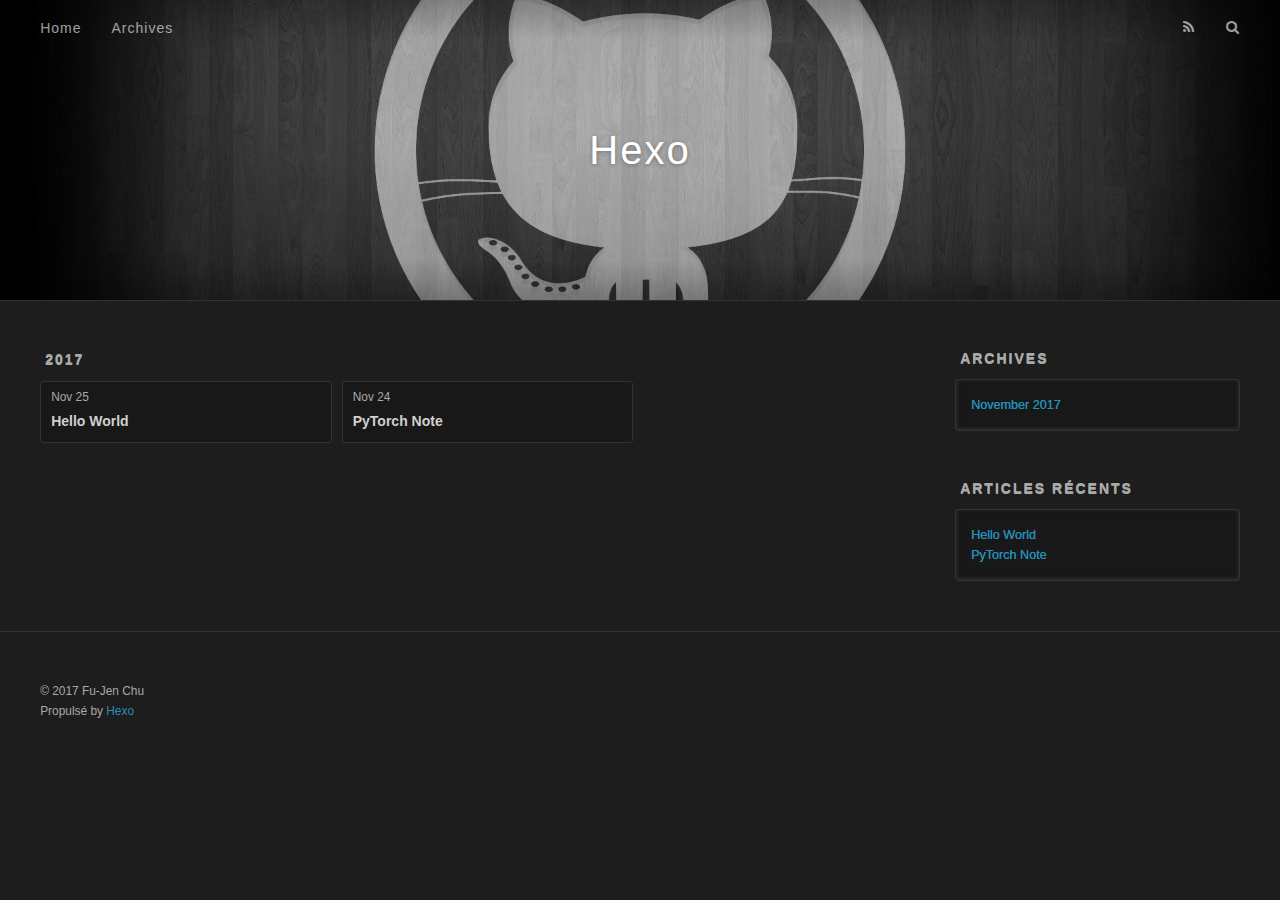
==== archives/index.html @ 31b1821a "Site updated: 2017-11-25 03:58:05" ====
<!DOCTYPE html>
<html>
<head>
  <meta charset="utf-8">
  
  <title>Archives | Hexo</title>
  <meta name="viewport" content="width=device-width, initial-scale=1, maximum-scale=1">
  <meta property="og:type" content="website">
<meta property="og:title" content="Hexo">
<meta property="og:url" content="http://yoursite.com/archives/index.html">
<meta property="og:site_name" content="Hexo">
<meta name="twitter:card" content="summary">
<meta name="twitter:title" content="Hexo">
  
    <link rel="alternate" href="/atom.xml" title="Hexo" type="application/atom+xml">
  
  
    <link rel="icon" href="/favicon.png">
  
  
    <link href="//fonts.googleapis.com/css?family=Source+Code+Pro" rel="stylesheet" type="text/css">
  
  <link rel="stylesheet" href="/css/style.css">
  

</head>

<body>
  <div id="container">
    <div id="wrap">
      <header id="header">
  <div id="banner"></div>
  <div id="header-outer" class="outer">
    <div id="header-title" class="inner">
      <h1 id="logo-wrap">
        <a href="/" id="logo">Hexo</a>
      </h1>
      
    </div>
    <div id="header-inner" class="inner">
      <nav id="main-nav">
        <a id="main-nav-toggle" class="nav-icon"></a>
        
          <a class="main-nav-link" href="/">Home</a>
        
          <a class="main-nav-link" href="/archives">Archives</a>
        
      </nav>
      <nav id="sub-nav">
        
          <a id="nav-rss-link" class="nav-icon" href="/atom.xml" title="Flux RSS"></a>
        
        <a id="nav-search-btn" class="nav-icon" title="Rechercher"></a>
      </nav>
      <div id="search-form-wrap">
        <form action="//google.com/search" method="get" accept-charset="UTF-8" class="search-form"><input type="search" name="q" class="search-form-input" placeholder="Search"><button type="submit" class="search-form-submit">&#xF002;</button><input type="hidden" name="sitesearch" value="http://yoursite.com"></form>
      </div>
    </div>
  </div>
</header>
      <div class="outer">
        <section id="main">
  
  
    
    
      
      
      <section class="archives-wrap">
        <div class="archive-year-wrap">
          <a href="/archives/2017" class="archive-year">2017</a>
        </div>
        <div class="archives">
    
    <article class="archive-article archive-type-post">
  <div class="archive-article-inner">
    <header class="archive-article-header">
      <a href="/2017/11/25/hello-world/" class="archive-article-date">
  <time datetime="2017-11-25T05:07:26.408Z" itemprop="datePublished">Nov 25</time>
</a>
      
  
    <h1 itemprop="name">
      <a class="archive-article-title" href="/2017/11/25/hello-world/">Hello World</a>
    </h1>
  

    </header>
  </div>
</article>
  
    
    
    <article class="archive-article archive-type-post">
  <div class="archive-article-inner">
    <header class="archive-article-header">
      <a href="/2017/11/24/PyTorch-Note/" class="archive-article-date">
  <time datetime="2017-11-25T04:29:00.000Z" itemprop="datePublished">Nov 24</time>
</a>
      
  
    <h1 itemprop="name">
      <a class="archive-article-title" href="/2017/11/24/PyTorch-Note/">PyTorch Note</a>
    </h1>
  

    </header>
  </div>
</article>
  
  
    </div></section>
  

</section>
        
          <aside id="sidebar">
  
    

  
    

  
    
  
    
  <div class="widget-wrap">
    <h3 class="widget-title">Archives</h3>
    <div class="widget">
      <ul class="archive-list"><li class="archive-list-item"><a class="archive-list-link" href="/archives/2017/11/">November 2017</a></li></ul>
    </div>
  </div>


  
    
  <div class="widget-wrap">
    <h3 class="widget-title">Articles récents</h3>
    <div class="widget">
      <ul>
        
          <li>
            <a href="/2017/11/25/hello-world/">Hello World</a>
          </li>
        
          <li>
            <a href="/2017/11/24/PyTorch-Note/">PyTorch Note</a>
          </li>
        
      </ul>
    </div>
  </div>

  
</aside>
        
      </div>
      <footer id="footer">
  
  <div class="outer">
    <div id="footer-info" class="inner">
      &copy; 2017 Fu-Jen Chu<br>
      Propulsé by <a href="http://hexo.io/" target="_blank">Hexo</a>
    </div>
  </div>
</footer>
    </div>
    <nav id="mobile-nav">
  
    <a href="/" class="mobile-nav-link">Home</a>
  
    <a href="/archives" class="mobile-nav-link">Archives</a>
  
</nav>
    

<script src="//ajax.googleapis.com/ajax/libs/jquery/2.0.3/jquery.min.js"></script>


  <link rel="stylesheet" href="/fancybox/jquery.fancybox.css">
  <script src="/fancybox/jquery.fancybox.pack.js"></script>


<script src="/js/script.js"></script>

  </div>
</body>
</html>
---- css/style.css ----
body {
  width: 100%;
}
body:before,
body:after {
  content: "";
  display: table;
}
body:after {
  clear: both;
}
html,
body,
div,
span,
applet,
object,
iframe,
h1,
h2,
h3,
h4,
h5,
h6,
p,
blockquote,
pre,
a,
abbr,
acronym,
address,
big,
cite,
code,
del,
dfn,
em,
img,
ins,
kbd,
q,
s,
samp,
small,
strike,
strong,
sub,
sup,
tt,
var,
dl,
dt,
dd,
ol,
ul,
li,
fieldset,
form,
label,
legend,
table,
caption,
tbody,
tfoot,
thead,
tr,
th,
td {
  margin: 0;
  padding: 0;
  border: 0;
  outline: 0;
  font-weight: inherit;
  font-style: inherit;
  font-family: inherit;
  font-size: 100%;
  vertical-align: baseline;
}
body {
  line-height: 1;
  color: #000;
  background: #fff;
}
ol,
ul {
  list-style: none;
}
table {
  border-collapse: separate;
  border-spacing: 0;
  vertical-align: middle;
}
caption,
th,
td {
  text-align: left;
  font-weight: normal;
  vertical-align: middle;
}
a img {
  border: none;
}
input,
button {
  margin: 0;
  padding: 0;
}
input::-moz-focus-inner,
button::-moz-focus-inner {
  border: 0;
  padding: 0;
}
@font-face {
  font-family: FontAwesome;
  font-style: normal;
  font-weight: normal;
  src: url("fonts/fontawesome-webfont.eot?v=#4.0.3");
  src: url("fonts/fontawesome-webfont.eot?#iefix&v=#4.0.3") format("embedded-opentype"), url("fonts/fontawesome-webfont.woff?v=#4.0.3") format("woff"), url("fonts/fontawesome-webfont.ttf?v=#4.0.3") format("truetype"), url("fonts/fontawesome-webfont.svg#fontawesomeregular?v=#4.0.3") format("svg");
}
html,
body,
#container {
  height: 100%;
}
body {
  background: #1d1d1d;
  font: 14px "Helvetica Neue", Helvetica, Arial, sans-serif;
  -webkit-text-size-adjust: 100%;
}
.outer {
  max-width: 1220px;
  margin: 0 auto;
  padding: 0 20px;
}
.outer:before,
.outer:after {
  content: "";
  display: table;
}
.outer:after {
  clear: both;
}
.inner {
  display: inline;
  float: left;
  width: 98.33333333333333%;
  margin: 0 0.833333333333333%;
}
.left,
.alignleft {
  float: left;
}
.right,
.alignright {
  float: right;
}
.clear {
  clear: both;
}
#container {
  position: relative;
}
.mobile-nav-on {
  overflow: hidden;
}
#wrap {
  height: 100%;
  width: 100%;
  position: absolute;
  top: 0;
  left: 0;
  -webkit-transition: 0.2s ease-out;
  -moz-transition: 0.2s ease-out;
  -ms-transition: 0.2s ease-out;
  transition: 0.2s ease-out;
  z-index: 1;
  background: #1d1d1d;
}
.mobile-nav-on #wrap {
  left: 280px;
}
@media screen and (min-width: 768px) {
  #main {
    display: inline;
    float: left;
    width: 73.33333333333333%;
    margin: 0 0.833333333333333%;
  }
}
.article-date,
.article-category-link,
.archive-year,
.widget-title {
  text-decoration: none;
  text-transform: uppercase;
  letter-spacing: 2px;
  color: #a9a9a9;
  margin-bottom: 1em;
  margin-left: 5px;
  line-height: 1em;
  text-shadow: 0 1px #a9a9a9;
  font-weight: bold;
}
.article-inner,
.archive-article-inner {
  background: #181818;
  -webkit-box-shadow: 1px 2px 3pxv #f00;
  box-shadow: 1px 2px 3pxv #f00;
  border: 1px solid #333;
  border-radius: 3px;
}
.article-entry h1,
.widget h1 {
  font-size: 2em;
}
.article-entry h2,
.widget h2 {
  font-size: 1.5em;
}
.article-entry h3,
.widget h3 {
  font-size: 1.3em;
}
.article-entry h4,
.widget h4 {
  font-size: 1.2em;
}
.article-entry h5,
.widget h5 {
  font-size: 1em;
}
.article-entry h6,
.widget h6 {
  font-size: 1em;
  color: #a9a9a9;
}
.article-entry hr,
.widget hr {
  border: 1px dashed #333;
}
.article-entry strong,
.widget strong {
  font-weight: bold;
}
.article-entry em,
.widget em,
.article-entry cite,
.widget cite {
  font-style: italic;
}
.article-entry sup,
.widget sup,
.article-entry sub,
.widget sub {
  font-size: 0.75em;
  line-height: 0;
  position: relative;
  vertical-align: baseline;
}
.article-entry sup,
.widget sup {
  top: -0.5em;
}
.article-entry sub,
.widget sub {
  bottom: -0.2em;
}
.article-entry small,
.widget small {
  font-size: 0.85em;
}
.article-entry acronym,
.widget acronym,
.article-entry abbr,
.widget abbr {
  border-bottom: 1px dotted;
}
.article-entry ul,
.widget ul,
.article-entry ol,
.widget ol,
.article-entry dl,
.widget dl {
  margin: 0 20px;
  line-height: 1.6em;
}
.article-entry ul ul,
.widget ul ul,
.article-entry ol ul,
.widget ol ul,
.article-entry ul ol,
.widget ul ol,
.article-entry ol ol,
.widget ol ol {
  margin-top: 0;
  margin-bottom: 0;
}
.article-entry ul,
.widget ul {
  list-style: disc;
}
.article-entry ol,
.widget ol {
  list-style: decimal;
}
.article-entry dt,
.widget dt {
  font-weight: bold;
}
#header {
  height: 300px;
  position: relative;
  border-bottom: 1px solid #333;
}
#header:before,
#header:after {
  content: "";
  position: absolute;
  left: 0;
  right: 0;
  height: 40px;
}
#header:before {
  top: 0;
  background: -webkit-linear-gradient(rgba(0,0,0,0.2), transparent);
  background: -moz-linear-gradient(rgba(0,0,0,0.2), transparent);
  background: -ms-linear-gradient(rgba(0,0,0,0.2), transparent);
  background: linear-gradient(rgba(0,0,0,0.2), transparent);
}
#header:after {
  bottom: 0;
  background: -webkit-linear-gradient(transparent, rgba(0,0,0,0.2));
  background: -moz-linear-gradient(transparent, rgba(0,0,0,0.2));
  background: -ms-linear-gradient(transparent, rgba(0,0,0,0.2));
  background: linear-gradient(transparent, rgba(0,0,0,0.2));
}
#header-outer {
  height: 100%;
  position: relative;
}
#header-inner {
  position: relative;
  overflow: hidden;
}
#banner {
  position: absolute;
  top: 0;
  left: 0;
  width: 100%;
  height: 100%;
  background: url("images/octocat_darkwood.jpg") center #000;
  -webkit-background-size: cover;
  -moz-background-size: cover;
  background-size: cover;
  z-index: -1;
}
#header-title {
  text-align: center;
  height: 40px;
  position: absolute;
  top: 50%;
  left: 0;
  margin-top: -20px;
}
#logo,
#subtitle {
  text-decoration: none;
  color: #fff;
  font-weight: 300;
  text-shadow: 0 1px 4px rgba(0,0,0,0.3);
}
#logo {
  font-size: 40px;
  line-height: 40px;
  letter-spacing: 2px;
}
#subtitle {
  font-size: 16px;
  line-height: 16px;
  letter-spacing: 1px;
}
#subtitle-wrap {
  margin-top: 16px;
}
#main-nav {
  float: left;
  margin-left: -15px;
}
.nav-icon,
.main-nav-link {
  float: left;
  color: #fff;
  opacity: 0.6;
  text-decoration: none;
  text-shadow: 0 1px rgba(0,0,0,0.2);
  -webkit-transition: opacity 0.2s;
  -moz-transition: opacity 0.2s;
  -ms-transition: opacity 0.2s;
  transition: opacity 0.2s;
  display: block;
  padding: 20px 15px;
}
.nav-icon:hover,
.main-nav-link:hover {
  opacity: 1;
}
.nav-icon {
  font-family: FontAwesome;
  text-align: center;
  font-size: 14px;
  width: 14px;
  height: 14px;
  padding: 20px 15px;
  position: relative;
  cursor: pointer;
}
.main-nav-link {
  font-weight: 300;
  letter-spacing: 1px;
}
@media screen and (max-width: 479px) {
  .main-nav-link {
    display: none;
  }
}
#main-nav-toggle {
  display: none;
}
#main-nav-toggle:before {
  content: "\f0c9";
}
@media screen and (max-width: 479px) {
  #main-nav-toggle {
    display: block;
  }
}
#sub-nav {
  float: right;
  margin-right: -15px;
}
#nav-rss-link:before {
  content: "\f09e";
}
#nav-search-btn:before {
  content: "\f002";
}
#search-form-wrap {
  position: absolute;
  top: 15px;
  width: 150px;
  height: 30px;
  right: -150px;
  opacity: 0;
  -webkit-transition: 0.2s ease-out;
  -moz-transition: 0.2s ease-out;
  -ms-transition: 0.2s ease-out;
  transition: 0.2s ease-out;
}
#search-form-wrap.on {
  opacity: 1;
  right: 0;
}
@media screen and (max-width: 479px) {
  #search-form-wrap {
    width: 100%;
    right: -100%;
  }
}
.search-form {
  position: absolute;
  top: 0;
  left: 0;
  right: 0;
  background: #fff;
  padding: 5px 15px;
  border-radius: 15px;
  -webkit-box-shadow: 0 0 10px rgba(0,0,0,0.3);
  box-shadow: 0 0 10px rgba(0,0,0,0.3);
}
.search-form-input {
  border: none;
  background: none;
  color: #d0d0d0;
  width: 100%;
  font: 13px "Helvetica Neue", Helvetica, Arial, sans-serif;
  outline: none;
}
.search-form-input::-webkit-search-results-decoration,
.search-form-input::-webkit-search-cancel-button {
  -webkit-appearance: none;
}
.search-form-submit {
  position: absolute;
  top: 50%;
  right: 10px;
  margin-top: -7px;
  font: 13px FontAwesome;
  border: none;
  background: none;
  color: #bbb;
  cursor: pointer;
}
.search-form-submit:hover,
.search-form-submit:focus {
  color: #777;
}
.article {
  margin: 50px 0;
}
.article-inner {
  overflow: hidden;
}
.article-meta:before,
.article-meta:after {
  content: "";
  display: table;
}
.article-meta:after {
  clear: both;
}
.article-date {
  float: left;
}
.article-category {
  float: left;
  line-height: 1em;
  color: #ccc;
  text-shadow: 0 1px #fff;
  margin-left: 8px;
}
.article-category:before {
  content: "\2022";
}
.article-category-link {
  margin: 0 12px 1em;
}
.article-header {
  padding: 20px 20px 0;
}
.article-title {
  text-decoration: none;
  font-size: 2em;
  font-weight: bold;
  color: #d0d0d0;
  line-height: 1.1em;
  -webkit-transition: color 0.2s;
  -moz-transition: color 0.2s;
  -ms-transition: color 0.2s;
  transition: color 0.2s;
}
a.article-title:hover {
  color: #258fb8;
}
.article-entry {
  color: #d0d0d0;
  padding: 0 20px;
}
.article-entry:before,
.article-entry:after {
  content: "";
  display: table;
}
.article-entry:after {
  clear: both;
}
.article-entry p,
.article-entry table {
  line-height: 1.6em;
  margin: 1.6em 0;
}
.article-entry h1,
.article-entry h2,
.article-entry h3,
.article-entry h4,
.article-entry h5,
.article-entry h6 {
  font-weight: bold;
}
.article-entry h1,
.article-entry h2,
.article-entry h3,
.article-entry h4,
.article-entry h5,
.article-entry h6 {
  line-height: 1.1em;
  margin: 1.1em 0;
}
.article-entry a {
  color: #258fb8;
  text-decoration: none;
}
.article-entry a:hover {
  text-decoration: underline;
}
.article-entry ul,
.article-entry ol,
.article-entry dl {
  margin-top: 1.6em;
  margin-bottom: 1.6em;
}
.article-entry img,
.article-entry video {
  max-width: 100%;
  height: auto;
  display: block;
  margin: auto;
}
.article-entry iframe {
  border: none;
}
.article-entry table {
  width: 100%;
  border-collapse: collapse;
  border-spacing: 0;
}
.article-entry th {
  font-weight: bold;
  border-bottom: 3px solid #333;
  padding-bottom: 0.5em;
}
.article-entry td {
  border-bottom: 1px solid #333;
  padding: 10px 0;
}
.article-entry blockquote {
  font-family: Georgia, "Times New Roman", serif;
  font-size: 1.4em;
  margin: 1.6em 20px;
  text-align: center;
}
.article-entry blockquote footer {
  font-size: 14px;
  margin: 1.6em 0;
  font-family: "Helvetica Neue", Helvetica, Arial, sans-serif;
}
.article-entry blockquote footer cite:before {
  content: "—";
  padding: 0 0.5em;
}
.article-entry .pullquote {
  text-align: left;
  width: 45%;
  margin: 0;
}
.article-entry .pullquote.left {
  margin-left: 0.5em;
  margin-right: 1em;
}
.article-entry .pullquote.right {
  margin-right: 0.5em;
  margin-left: 1em;
}
.article-entry .caption {
  color: #a9a9a9;
  display: block;
  font-size: 0.9em;
  margin-top: 0.5em;
  position: relative;
  text-align: center;
}
.article-entry .video-container {
  position: relative;
  padding-top: 56.25%;
  height: 0;
  overflow: hidden;
}
.article-entry .video-container iframe,
.article-entry .video-container object,
.article-entry .video-container embed {
  position: absolute;
  top: 0;
  left: 0;
  width: 100%;
  height: 100%;
  margin-top: 0;
}
.article-more-link a {
  display: inline-block;
  line-height: 1em;
  padding: 6px 15px;
  border-radius: 15px;
  background: #333;
  color: #a9a9a9;
  text-shadow: 0 0px #fff;
  text-decoration: none;
}
.article-more-link a:hover {
  background: #258fb8;
  color: #fff;
  text-decoration: none;
  text-shadow: 0 1px #1e7293;
}
.article-footer {
  font-size: 0.85em;
  line-height: 1.6em;
  border-top: 1px solid #333;
  padding-top: 1.6em;
  margin: 0 20px 20px;
}
.article-footer:before,
.article-footer:after {
  content: "";
  display: table;
}
.article-footer:after {
  clear: both;
}
.article-footer a {
  color: #a9a9a9;
  text-decoration: none;
}
.article-footer a:hover {
  color: #d0d0d0;
}
.article-tag-list-item {
  float: left;
  margin-right: 10px;
}
.article-tag-list-link:before {
  content: "#";
}
.article-comment-link {
  float: right;
}
.article-comment-link:before {
  content: "\f075";
  font-family: FontAwesome;
  padding-right: 8px;
}
.article-share-link {
  cursor: pointer;
  float: right;
  margin-left: 20px;
}
.article-share-link:before {
  content: "\f064";
  font-family: FontAwesome;
  padding-right: 6px;
}
#article-nav {
  position: relative;
}
#article-nav:before,
#article-nav:after {
  content: "";
  display: table;
}
#article-nav:after {
  clear: both;
}
@media screen and (min-width: 768px) {
  #article-nav {
    margin: 50px 0;
  }
  #article-nav:before {
    width: 8px;
    height: 8px;
    position: absolute;
    top: 50%;
    left: 50%;
    margin-top: -4px;
    margin-left: -4px;
    content: "";
    border-radius: 50%;
    background: #a9a9a9;
    -webkit-box-shadow: 0 0px 0px #fff;
    box-shadow: 0 0px 0px #fff;
  }
}
.article-nav-link-wrap {
  text-decoration: none;
  text-shadow: 0 0px #fff;
  color: #a9a9a9;
  -webkit-box-sizing: border-box;
  -moz-box-sizing: border-box;
  box-sizing: border-box;
  margin-top: 50px;
  text-align: center;
  display: block;
}
.article-nav-link-wrap:hover {
  color: #d0d0d0;
}
@media screen and (min-width: 768px) {
  .article-nav-link-wrap {
    width: 50%;
    margin-top: 0;
  }
}
@media screen and (min-width: 768px) {
  #article-nav-newer {
    float: left;
    text-align: right;
    padding-right: 20px;
  }
}
@media screen and (min-width: 768px) {
  #article-nav-older {
    float: right;
    text-align: left;
    padding-left: 20px;
  }
}
.article-nav-caption {
  text-transform: uppercase;
  letter-spacing: 2px;
  color: #a9a9a9;
  line-height: 1em;
  font-weight: bold;
}
#article-nav-newer .article-nav-caption {
  margin-right: -2px;
}
.article-nav-title {
  font-size: 0.85em;
  line-height: 1.6em;
  margin-top: 0.5em;
}
.article-share-box {
  position: absolute;
  display: none;
  background: #fff;
  -webkit-box-shadow: 1px 2px 10px rgba(0,0,0,0.2);
  box-shadow: 1px 2px 10px rgba(0,0,0,0.2);
  border-radius: 3px;
  margin-left: -145px;
  overflow: hidden;
  z-index: 1;
}
.article-share-box.on {
  display: block;
}
.article-share-input {
  width: 100%;
  background: none;
  -webkit-box-sizing: border-box;
  -moz-box-sizing: border-box;
  box-sizing: border-box;
  font: 14px "Helvetica Neue", Helvetica, Arial, sans-serif;
  padding: 0 15px;
  color: #d0d0d0;
  outline: none;
  border: 1px solid #333;
  border-radius: 3px 3px 0 0;
  height: 36px;
  line-height: 36px;
}
.article-share-links {
  background: #1d1d1d;
}
.article-share-links:before,
.article-share-links:after {
  content: "";
  display: table;
}
.article-share-links:after {
  clear: both;
}
.article-share-twitter,
.article-share-facebook,
.article-share-pinterest,
.article-share-google {
  width: 50px;
  height: 36px;
  display: block;
  float: left;
  position: relative;
  color: #999;
  text-shadow: 0 1px #fff;
}
.article-share-twitter:before,
.article-share-facebook:before,
.article-share-pinterest:before,
.article-share-google:before {
  font-size: 20px;
  font-family: FontAwesome;
  width: 20px;
  height: 20px;
  position: absolute;
  top: 50%;
  left: 50%;
  margin-top: -10px;
  margin-left: -10px;
  text-align: center;
}
.article-share-twitter:hover,
.article-share-facebook:hover,
.article-share-pinterest:hover,
.article-share-google:hover {
  color: #fff;
}
.article-share-twitter:before {
  content: "\f099";
}
.article-share-twitter:hover {
  background: #00aced;
  text-shadow: 0 1px #008abe;
}
.article-share-facebook:before {
  content: "\f09a";
}
.article-share-facebook:hover {
  background: #3b5998;
  text-shadow: 0 1px #2f477a;
}
.article-share-pinterest:before {
  content: "\f0d2";
}
.article-share-pinterest:hover {
  background: #cb2027;
  text-shadow: 0 1px #a21a1f;
}
.article-share-google:before {
  content: "\f0d5";
}
.article-share-google:hover {
  background: #dd4b39;
  text-shadow: 0 1px #be3221;
}
.article-gallery {
  background: #000;
  position: relative;
}
.article-gallery-photos {
  position: relative;
  overflow: hidden;
}
.article-gallery-img {
  display: none;
  max-width: 100%;
}
.article-gallery-img:first-child {
  display: block;
}
.article-gallery-img.loaded {
  position: absolute;
  display: block;
}
.article-gallery-img img {
  display: block;
  max-width: 100%;
  margin: 0 auto;
}
#comments {
  background: #fff;
  -webkit-box-shadow: 1px 2px 3px #ddd;
  box-shadow: 1px 2px 3px #ddd;
  padding: 20px;
  border: 1px solid #333;
  border-radius: 3px;
  margin: 50px 0;
}
#comments a {
  color: #258fb8;
}
.archives-wrap {
  margin: 50px 0;
}
.archives:before,
.archives:after {
  content: "";
  display: table;
}
.archives:after {
  clear: both;
}
.archive-year-wrap {
  margin-bottom: 1em;
}
.archives {
  -webkit-column-gap: 10px;
  -moz-column-gap: 10px;
  column-gap: 10px;
}
@media screen and (min-width: 480px) and (max-width: 767px) {
  .archives {
    -webkit-column-count: 2;
    -moz-column-count: 2;
    column-count: 2;
  }
}
@media screen and (min-width: 768px) {
  .archives {
    -webkit-column-count: 3;
    -moz-column-count: 3;
    column-count: 3;
  }
}
.archive-article {
  -webkit-column-break-inside: avoid;
  page-break-inside: avoid;
  overflow: hidden;
  break-inside: avoid-column;
}
.archive-article-inner {
  padding: 10px;
  margin-bottom: 15px;
}
.archive-article-title {
  text-decoration: none;
  font-weight: bold;
  color: #d0d0d0;
  -webkit-transition: color 0.2s;
  -moz-transition: color 0.2s;
  -ms-transition: color 0.2s;
  transition: color 0.2s;
  line-height: 1.6em;
}
.archive-article-title:hover {
  color: #258fb8;
}
.archive-article-footer {
  margin-top: 1em;
}
.archive-article-date {
  color: #a9a9a9;
  text-decoration: none;
  font-size: 0.85em;
  line-height: 1em;
  margin-bottom: 0.5em;
  display: block;
}
#page-nav {
  margin: 50px auto;
  background: #fff;
  -webkit-box-shadow: 1px 2px 3px #ddd;
  box-shadow: 1px 2px 3px #ddd;
  border: 1px solid #333;
  border-radius: 3px;
  text-align: center;
  color: #a9a9a9;
  overflow: hidden;
}
#page-nav:before,
#page-nav:after {
  content: "";
  display: table;
}
#page-nav:after {
  clear: both;
}
#page-nav a,
#page-nav span {
  padding: 10px 20px;
  line-height: 1;
  height: 2ex;
}
#page-nav a {
  color: #a9a9a9;
  text-decoration: none;
}
#page-nav a:hover {
  background: #a9a9a9;
  color: #fff;
}
#page-nav .prev {
  float: left;
}
#page-nav .next {
  float: right;
}
#page-nav .page-number {
  display: inline-block;
}
@media screen and (max-width: 479px) {
  #page-nav .page-number {
    display: none;
  }
}
#page-nav .current {
  color: #d0d0d0;
  font-weight: bold;
}
#page-nav .space {
  color: #333;
}
#footer {
  background: #1d1d1d;
  padding: 50px 0;
  border-top: 1px solid #333;
  color: #a9a9a9;
}
#footer a {
  color: #258fb8;
  text-decoration: none;
}
#footer a:hover {
  text-decoration: underline;
}
#footer-info {
  line-height: 1.6em;
  font-size: 0.85em;
}
.article-entry pre,
.article-entry .highlight {
  background: #141414;
  margin: 0;
  padding: 15px 20px;
  border-style: solid;
  border-color: #333;
  border-width: 1px 1px;
  overflow: auto;
  color: #ccc;
  line-height: 22.400000000000002px;
}
.article-entry .highlight .gutter pre,
.article-entry .gist .gist-file .gist-data .line-numbers {
  color: #666;
  font-size: 0.85em;
}
.article-entry pre,
.article-entry code {
  font-family: "Source Code Pro", Consolas, Monaco, Menlo, Consolas, monospace;
}
.article-entry code {
  background: #141414;
  text-shadow: 0 0px #fff;
  padding: 0 0em;
  border: 1px solid #5b5b5b;
  border-radius: 3px;
  font-family: "Helvetica Neue", Helvetica, Arial, sans-serif;
}
.article-entry pre code {
  background: none;
  text-shadow: none;
  padding: 0;
}
.article-entry .highlight pre {
  border: none;
  margin: 0;
  padding: 0;
}
.article-entry .highlight table {
  margin: 0;
  width: auto;
}
.article-entry .highlight td {
  border: none;
  padding: 0;
}
.article-entry .highlight figcaption {
  font-size: 0.85em;
  color: #808080;
  line-height: 1em;
  margin-bottom: 1em;
}
.article-entry .highlight figcaption:before,
.article-entry .highlight figcaption:after {
  content: "";
  display: table;
}
.article-entry .highlight figcaption:after {
  clear: both;
}
.article-entry .highlight figcaption a {
  float: right;
}
.article-entry .highlight .gutter pre {
  text-align: right;
  padding-right: 20px;
}
.article-entry .highlight .line {
  height: 22.400000000000002px;
}
.article-entry .highlight .line.marked {
  background: #515151;
}
.article-entry .gist {
  margin: 0 -20px;
  border-style: solid;
  border-color: #333;
  border-width: 1px 0;
  background: #141414;
  padding: 15px 20px 15px 0;
}
.article-entry .gist .gist-file {
  border: none;
  font-family: "Source Code Pro", Consolas, Monaco, Menlo, Consolas, monospace;
  margin: 0;
}
.article-entry .gist .gist-file .gist-data {
  background: none;
  border: none;
}
.article-entry .gist .gist-file .gist-data .line-numbers {
  background: none;
  border: none;
  padding: 0 20px 0 0;
}
.article-entry .gist .gist-file .gist-data .line-data {
  padding: 0 !important;
}
.article-entry .gist .gist-file .highlight {
  margin: 0;
  padding: 0;
  border: none;
}
.article-entry .gist .gist-file .gist-meta {
  background: #141414;
  color: #808080;
  font: 0.85em "Helvetica Neue", Helvetica, Arial, sans-serif;
  text-shadow: 0 0;
  padding: 0;
  margin-top: 1em;
  margin-left: 20px;
}
.article-entry .gist .gist-file .gist-meta a {
  color: #258fb8;
  font-weight: normal;
}
.article-entry .gist .gist-file .gist-meta a:hover {
  text-decoration: underline;
}
pre .comment,
pre .title {
  color: #808080;
}
pre .variable,
pre .attribute,
pre .tag,
pre .regexp,
pre .ruby .constant,
pre .xml .tag .title,
pre .xml .pi,
pre .xml .doctype,
pre .html .doctype,
pre .css .id,
pre .css .class,
pre .css .pseudo {
  color: #f2777a;
}
pre .number,
pre .preprocessor,
pre .built_in,
pre .literal,
pre .params,
pre .constant {
  color: #f99157;
}
pre .class,
pre .ruby .class .title,
pre .css .rules .attribute {
  color: #bdbc93;
}
pre .string,
pre .value,
pre .inheritance,
pre .header,
pre .ruby .symbol,
pre .xml .cdata {
  color: #bdbc93;
}
pre .css .hexcolor {
  color: #6cc;
}
pre .function,
pre .python .decorator,
pre .python .title,
pre .ruby .function .title,
pre .ruby .title .keyword,
pre .perl .sub,
pre .javascript .title,
pre .coffeescript .title {
  color: #69c;
}
pre .keyword,
pre .javascript .function {
  color: #a8874e;
}
@media screen and (max-width: 479px) {
  #mobile-nav {
    position: absolute;
    top: 0;
    left: 0;
    width: 280px;
    height: 100%;
    background: #7fff00;
    border-right: 1px solid #fff;
  }
}
@media screen and (max-width: 479px) {
  .mobile-nav-link {
    display: block;
    color: #a9a9a9;
    text-decoration: none;
    padding: 15px 20px;
    font-weight: bold;
  }
  .mobile-nav-link:hover {
    color: #fff;
  }
}
@media screen and (min-width: 768px) {
  #sidebar {
    display: inline;
    float: left;
    width: 23.333333333333332%;
    margin: 0 0.833333333333333%;
  }
}
.widget-wrap {
  margin: 50px 0;
}
.widget {
  color: #777;
  text-shadow: 0 0;
  background: #181818;
  -webkit-box-shadow: 0 -1px 4px #333 inset;
  box-shadow: 0 -1px 4px #333 inset;
  border: 1px solid #333;
  padding: 15px;
  border-radius: 3px;
}
.widget a {
  color: #258fb8;
  text-decoration: none;
}
.widget a:hover {
  text-decoration: underline;
}
.widget ul ul,
.widget ol ul,
.widget dl ul,
.widget ul ol,
.widget ol ol,
.widget dl ol,
.widget ul dl,
.widget ol dl,
.widget dl dl {
  margin-left: 15px;
  list-style: disc;
}
.widget {
  line-height: 1.6em;
  word-wrap: break-word;
  font-size: 0.9em;
}
.widget ul,
.widget ol {
  list-style: none;
  margin: 0;
}
.widget ul ul,
.widget ol ul,
.widget ul ol,
.widget ol ol {
  margin: 0 20px;
}
.widget ul ul,
.widget ol ul {
  list-style: disc;
}
.widget ul ol,
.widget ol ol {
  list-style: decimal;
}
.category-list-count,
.tag-list-count,
.archive-list-count {
  padding-left: 5px;
  color: #a9a9a9;
  font-size: 0.85em;
}
.category-list-count:before,
.tag-list-count:before,
.archive-list-count:before {
  content: "(";
}
.category-list-count:after,
.tag-list-count:after,
.archive-list-count:after {
  content: ")";
}
.tagcloud a {
  margin-right: 5px;
  display: inline-block;
}
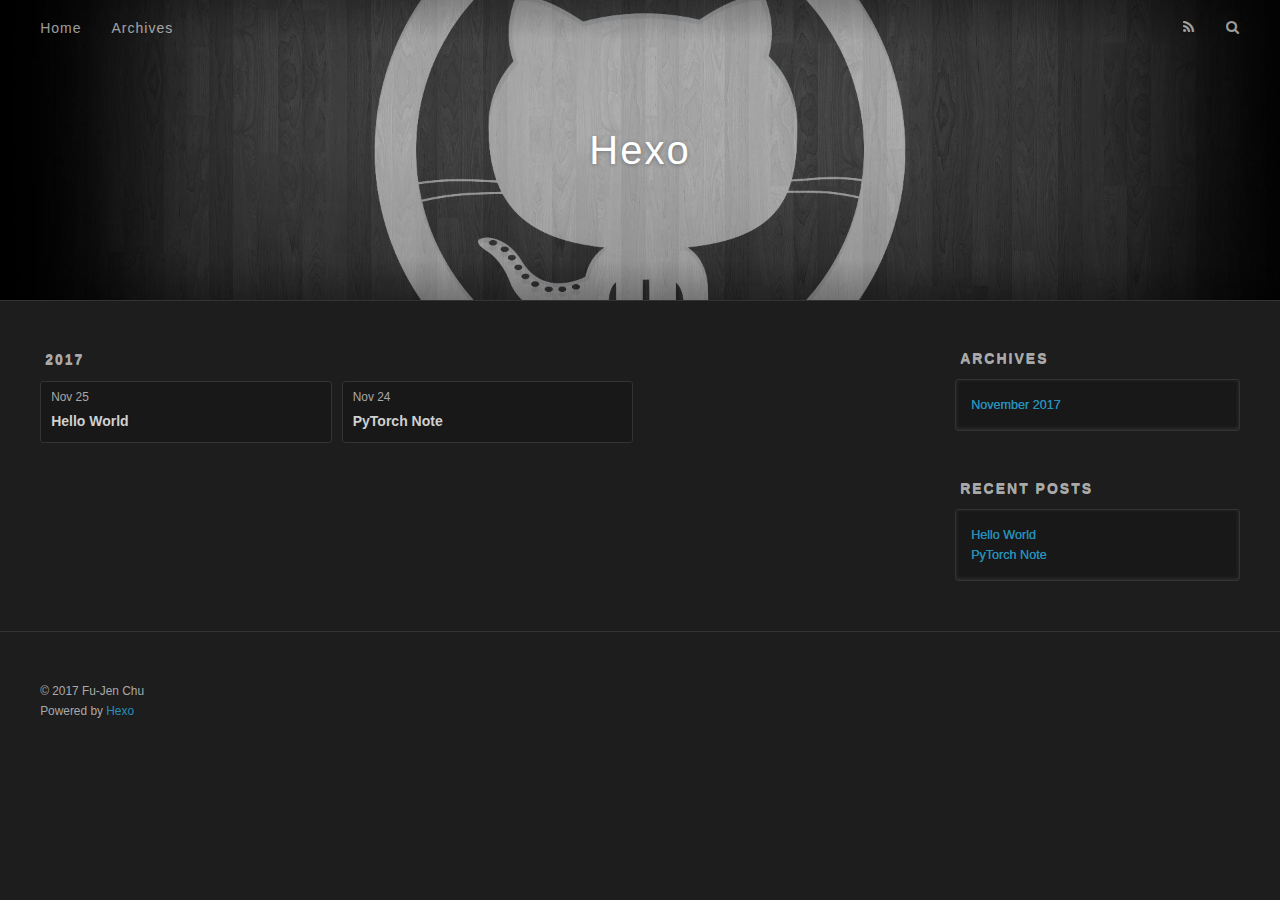
==== commit 915042d4: "Site updated: 2017-11-25 03:58:22" ====
--- a/archives/index.html
+++ b/archives/index.html
@@ -48,9 +48,9 @@
       </nav>
       <nav id="sub-nav">
         
-          <a id="nav-rss-link" class="nav-icon" href="/atom.xml" title="Flux RSS"></a>
+          <a id="nav-rss-link" class="nav-icon" href="/atom.xml" title="RSS Feed"></a>
         
-        <a id="nav-search-btn" class="nav-icon" title="Rechercher"></a>
+        <a id="nav-search-btn" class="nav-icon" title="Search"></a>
       </nav>
       <div id="search-form-wrap">
         <form action="//google.com/search" method="get" accept-charset="UTF-8" class="search-form"><input type="search" name="q" class="search-form-input" placeholder="Search"><button type="submit" class="search-form-submit">&#xF002;</button><input type="hidden" name="sitesearch" value="http://yoursite.com"></form>
@@ -136,7 +136,7 @@
   
     
   <div class="widget-wrap">
-    <h3 class="widget-title">Articles récents</h3>
+    <h3 class="widget-title">Recent Posts</h3>
     <div class="widget">
       <ul>
         
@@ -161,7 +161,7 @@
   <div class="outer">
     <div id="footer-info" class="inner">
       &copy; 2017 Fu-Jen Chu<br>
-      Propulsé by <a href="http://hexo.io/" target="_blank">Hexo</a>
+      Powered by <a href="http://hexo.io/" target="_blank">Hexo</a>
     </div>
   </div>
 </footer>
